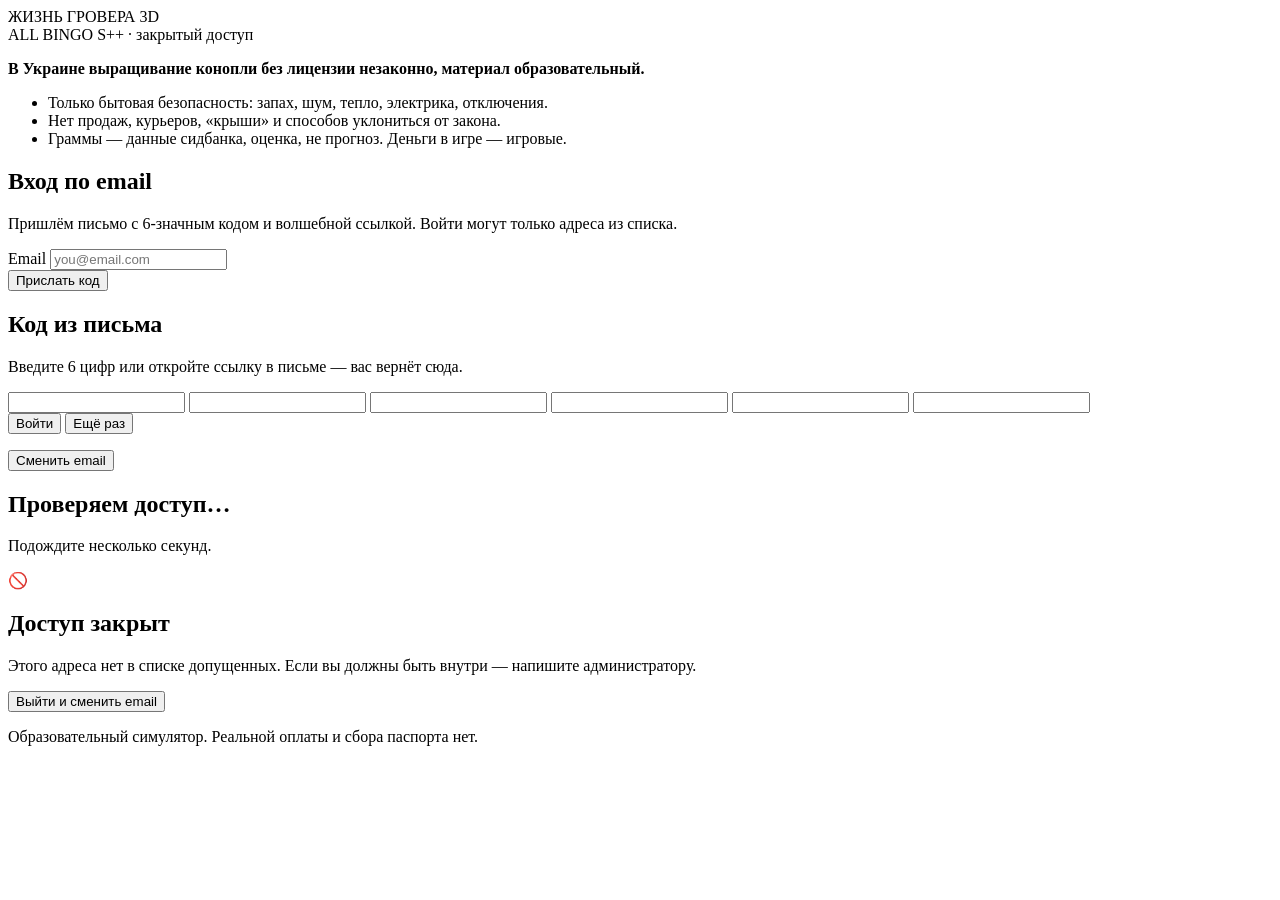
==== index.html @ 3f48de5c "Add index.html" ====
<!doctype html>
<html lang="ru">
<head>
<meta charset="utf-8">
<meta name="viewport" content="width=device-width,initial-scale=1,maximum-scale=1,viewport-fit=cover">
<meta name="theme-color" content="#1a1030">
<meta name="robots" content="noindex,nofollow">
<title>Жизнь Гровера 3D · вход</title>
<link rel="stylesheet" href="shell.css">
</head>
<body>
<div class="bg" aria-hidden="true"><i class="orb a"></i><i class="orb b"></i><i class="orb c"></i><i class="grain"></i></div>
<main class="wrap">
  <section class="card" id="card">
    <div class="logo">ЖИЗНЬ ГРОВЕРА <span>3D</span></div>
    <div class="tag">ALL BINGO S++ · закрытый доступ</div>

    <div class="legal" id="legal">
      <p><b>В Украине выращивание конопли без лицензии незаконно, материал образовательный.</b></p>
      <ul>
        <li>Только бытовая безопасность: запах, шум, тепло, электрика, отключения.</li>
        <li>Нет продаж, курьеров, «крыши» и способов уклониться от закона.</li>
        <li>Граммы — данные сидбанка, оценка, не прогноз. Деньги в игре — игровые.</li>
      </ul>
    </div>

    <div id="s-email" class="screen on">
      <h1>Вход по email</h1>
      <p class="lead">Пришлём письмо с 6-значным кодом и волшебной ссылкой. Войти могут только адреса из списка.</p>
      <form id="f-email" autocomplete="on">
        <div class="field">
          <label for="email">Email</label>
          <input id="email" name="email" type="email" inputmode="email" autocomplete="email" required placeholder="you@email.com">
        </div>
        <div class="row">
          <button class="btn" id="b-send" type="submit">Прислать код</button>
        </div>
      </form>
      <div class="status" id="st-email" role="status"></div>
    </div>

    <div id="s-code" class="screen">
      <h1>Код из письма</h1>
      <p class="lead" id="code-lead">Введите 6 цифр или откройте ссылку в письме — вас вернёт сюда.</p>
      <form id="f-code">
        <div class="codebox" id="codebox" aria-label="Шестизначный код">
          <input inputmode="numeric" pattern="[0-9]*" maxlength="1" autocomplete="one-time-code" aria-label="Цифра 1">
          <input inputmode="numeric" pattern="[0-9]*" maxlength="1" aria-label="Цифра 2">
          <input inputmode="numeric" pattern="[0-9]*" maxlength="1" aria-label="Цифра 3">
          <input inputmode="numeric" pattern="[0-9]*" maxlength="1" aria-label="Цифра 4">
          <input inputmode="numeric" pattern="[0-9]*" maxlength="1" aria-label="Цифра 5">
          <input inputmode="numeric" pattern="[0-9]*" maxlength="1" aria-label="Цифра 6">
        </div>
        <div class="row">
          <button class="btn" id="b-enter" type="submit">Войти</button>
          <button class="btn alt" id="b-resend" type="button">Ещё раз</button>
        </div>
      </form>
      <div class="status" id="st-code" role="status"></div>
      <p class="hint"><button class="link" id="b-back" type="button">Сменить email</button></p>
    </div>

    <div id="s-wait" class="screen">
      <div class="spin" aria-hidden="true"></div>
      <h1 id="wait-title">Проверяем доступ…</h1>
      <p class="lead" id="wait-lead">Подождите несколько секунд.</p>
    </div>

    <div id="s-denied" class="screen denied">
      <div class="mark" aria-hidden="true">🚫</div>
      <h1>Доступ закрыт</h1>
      <p class="lead" id="denied-lead">Этого адреса нет в списке допущенных. Если вы должны быть внутри — напишите администратору.</p>
      <div class="row"><button class="btn alt" id="b-out" type="button">Выйти и сменить email</button></div>
    </div>

    <p class="foot">Образовательный симулятор. Реальной оплаты и сбора паспорта нет.</p>
  </section>
</main>
<script src="vendor/supabase.js"></script>
<script src="boot.js"></script>
<script src="app.js"></script>
</body>
</html>
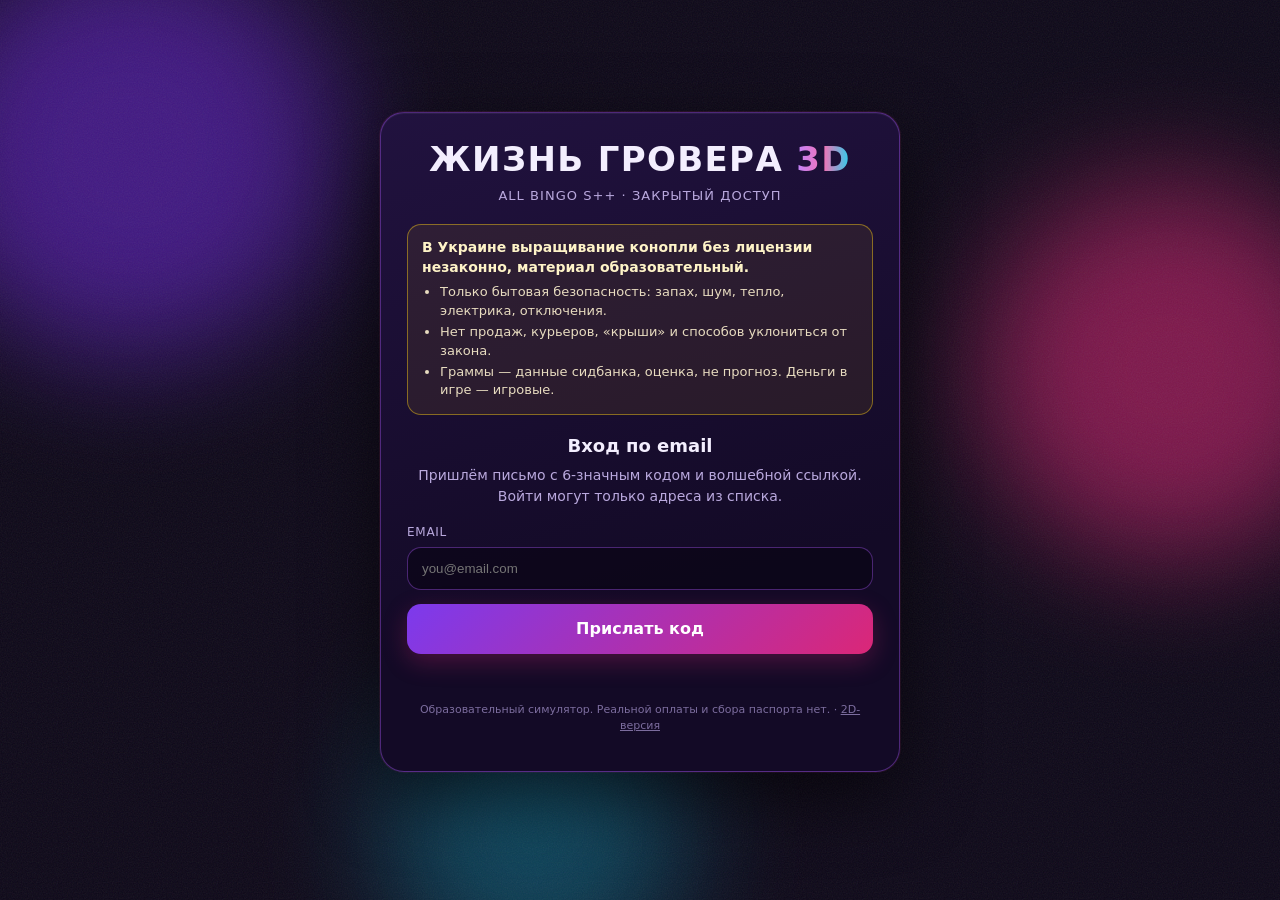
==== commit 20dd8949: "2D: index.html" ====
--- a/index.html
+++ b/index.html
@@ -73,7 +73,7 @@
       <div class="row"><button class="btn alt" id="b-out" type="button">Выйти и сменить email</button></div>
     </div>
 
-    <p class="foot">Образовательный симулятор. Реальной оплаты и сбора паспорта нет.</p>
+    <p class="foot">Образовательный симулятор. Реальной оплаты и сбора паспорта нет. · <a href="2d/" style="color:inherit">2D-версия</a></p>
   </section>
 </main>
 <script src="vendor/supabase.js"></script>
--- a/shell.css
+++ b/shell.css
@@ -0,0 +1,75 @@
+/* Жизнь Гровера — оболочка входа. Игровые файлы сюда не входят. */
+:root{
+  --p:#8b5cf6; --p2:#a855f7; --pink:#ec4899; --cy:#22d3ee;
+  --bg:#0d0818; --card:#160c28; --tx:#f3eefe; --mut:#b9a8dd;
+  --bd:rgba(168,85,247,.4); --warn:#facc15;
+}
+*{box-sizing:border-box; -webkit-tap-highlight-color:transparent}
+html,body{margin:0; min-height:100%; color:var(--tx);
+  font:16px/1.45 Inter,"Segoe UI",Roboto,system-ui,sans-serif;
+  background:var(--bg); overflow-x:hidden}
+body{min-height:100dvh; display:flex; align-items:center; justify-content:center;
+  padding:24px 16px 40px}
+
+.bg{position:fixed; inset:0; overflow:hidden; z-index:0; pointer-events:none}
+.orb{position:absolute; border-radius:50%; filter:blur(60px); opacity:.55; animation:float 16s ease-in-out infinite}
+.orb.a{width:420px; height:420px; left:-80px; top:-60px; background:#6d28d9}
+.orb.b{width:380px; height:380px; right:-80px; top:20%; background:#db2777; animation-delay:-6s}
+.orb.c{width:300px; height:300px; left:30%; bottom:-80px; background:#0e7490; animation-delay:-11s}
+@keyframes float{0%,100%{transform:translate(0,0) scale(1)}50%{transform:translate(30px,-24px) scale(1.08)}}
+.grain{position:absolute; inset:0; opacity:.12;
+  background-image:url("data:image/svg+xml,%3Csvg xmlns='http://www.w3.org/2000/svg' width='160' height='160'%3E%3Cfilter id='n'%3E%3CfeTurbulence type='fractalNoise' baseFrequency='.8' numOctaves='4' stitchTiles='stitch'/%3E%3C/filter%3E%3Crect width='100%25' height='100%25' filter='url(%23n)' opacity='.7'/%3E%3C/svg%3E")}
+
+.wrap{position:relative; z-index:1; width:min(520px,100%)}
+.card{background:linear-gradient(165deg,#21123f 0%,#130a26 70%);
+  border:1px solid var(--bd); border-radius:24px; padding:28px 26px 26px;
+  box-shadow:0 24px 70px rgba(0,0,0,.55), 0 0 0 1px rgba(236,72,153,.12), inset 0 1px 0 rgba(255,255,255,.06)}
+
+.logo{font-size:clamp(26px,6vw,34px); font-weight:900; letter-spacing:.04em; text-align:center; line-height:1.1}
+.logo span{background:linear-gradient(90deg,#c084fc,#f472b6,#22d3ee); -webkit-background-clip:text; background-clip:text; color:transparent}
+.tag{text-align:center; color:var(--mut); margin:8px 0 18px; font-size:13px; letter-spacing:.08em; text-transform:uppercase}
+
+.legal{background:rgba(250,204,21,.08); border:1px solid rgba(250,204,21,.45);
+  border-radius:14px; padding:12px 14px; font-size:14px; margin:0 0 18px; color:#fde68a}
+.legal b{color:#fef3c7; font-weight:800}
+.legal p{margin:0 0 6px}
+.legal ul{margin:0; padding-left:18px; color:#e8dcc0; font-size:13px}
+.legal li{margin:2px 0}
+
+h1{font-size:18px; margin:0 0 6px; font-weight:800; text-align:center}
+.lead{margin:0 0 18px; text-align:center; color:var(--mut); font-size:14px}
+
+label{display:block; font-size:12px; letter-spacing:.06em; text-transform:uppercase; color:var(--mut); margin:0 0 6px}
+input[type=email], input[type=text]{
+  width:100%; border:1px solid var(--bd); background:rgba(8,4,18,.55);
+  color:var(--tx); border-radius:14px; padding:13px 14px; font:16px/1.3 inherit;
+  outline:none; transition:border .15s, box-shadow .15s}
+input:focus{border-color:#c4b5fd; box-shadow:0 0 0 3px rgba(139,92,246,.25)}
+.field{margin:0 0 14px}
+
+.row{display:flex; gap:8px; flex-wrap:wrap}
+button{font:inherit; cursor:pointer; border:none}
+.btn{flex:1; min-width:140px; border-radius:14px; padding:13px 16px; font-weight:800;
+  background:linear-gradient(135deg,#7c3aed,#db2777); color:#fff;
+  box-shadow:0 8px 24px rgba(219,39,119,.28); transition:transform .1s, filter .15s}
+.btn:hover{filter:brightness(1.08)}.btn:active{transform:scale(.98)}
+.btn:disabled{opacity:.55; cursor:default; transform:none; filter:none}
+.btn.alt{background:rgba(139,92,246,.18); color:var(--tx); box-shadow:none; border:1px solid var(--bd)}
+.link{background:none; color:#c4b5fd; padding:8px 0; font-size:13px; text-decoration:underline; text-underline-offset:3px}
+
+.status{min-height:1.3em; margin:12px 0 0; text-align:center; font-size:14px; color:#ddd3f5}
+.status.err{color:#fda4af}.status.ok{color:#a7f3d0}
+.hint{margin:10px 0 0; text-align:center; color:var(--mut); font-size:13px}
+
+.codebox{display:flex; gap:8px; justify-content:center; margin:4px 0 14px}
+.codebox input{width:48px; height:56px; text-align:center; font-size:22px; font-weight:800;
+  letter-spacing:0; padding:0; border-radius:12px; caret-color:var(--p2)}
+@media (max-width:420px){.codebox input{width:42px; height:50px; font-size:20px}.card{padding:22px 16px}}
+
+.screen{display:none}.screen.on{display:block}
+.denied .mark{font-size:42px; text-align:center; margin:4px 0 8px}
+.denied h1{color:#fda4af}
+.spin{width:36px; height:36px; border:3px solid rgba(196,181,253,.25); border-top-color:#c4b5fd;
+  border-radius:50%; margin:10px auto 14px; animation:rot .8s linear infinite}
+@keyframes rot{to{transform:rotate(360deg)}}
+.foot{margin-top:18px; text-align:center; font-size:11px; color:#7c6d9e}
